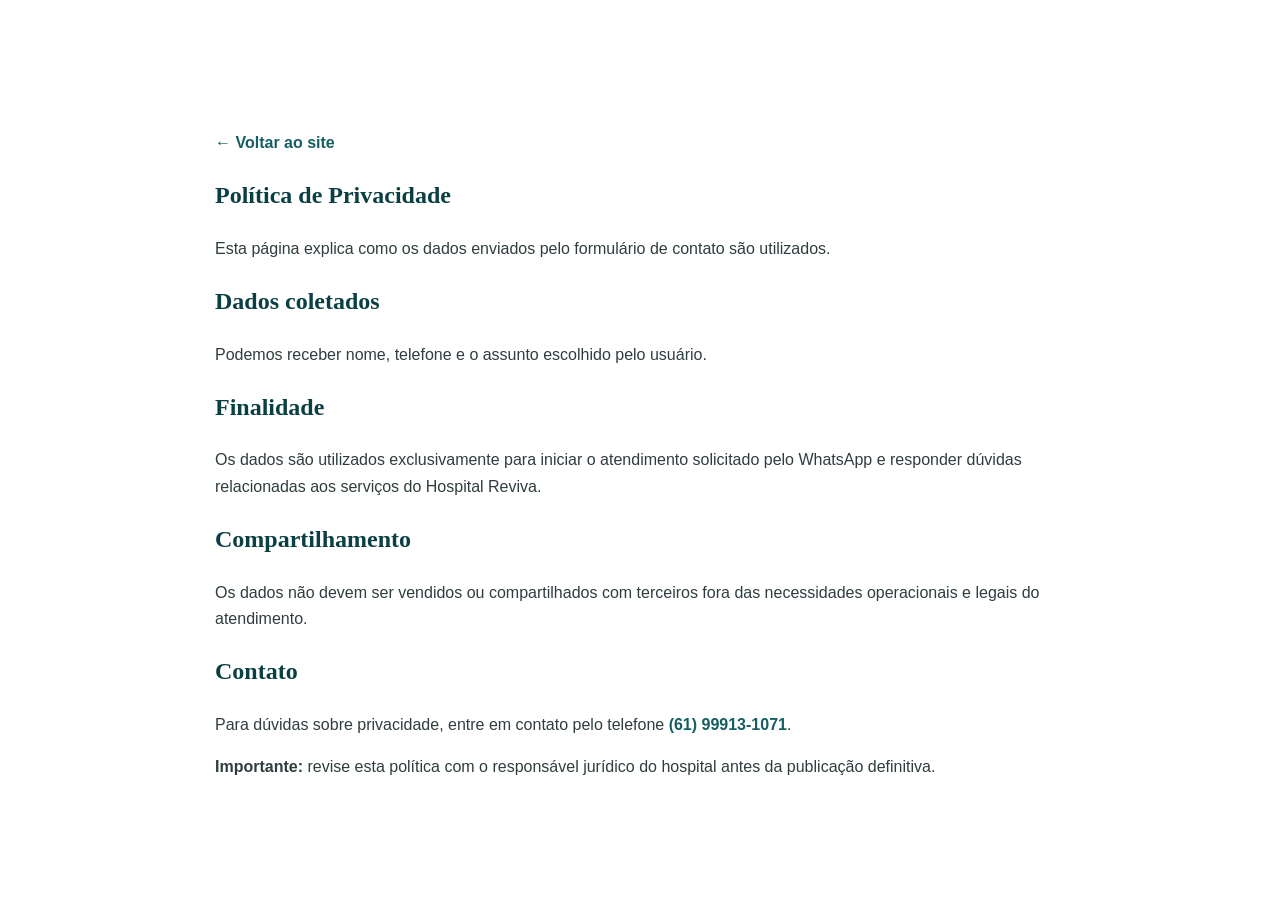
==== privacidade.html @ 27302bc7 "Add files via upload" ====
<!doctype html><html lang="pt-BR"><head><meta charset="utf-8"><meta name="viewport" content="width=device-width,initial-scale=1"><title>Política de Privacidade | Hospital Reviva</title><link rel="stylesheet" href="style.css"><style>.legal{padding:130px 0 80px}.legal article{max-width:850px;margin:auto}.legal h1,.legal h2{font-family:"Libre Baskerville",serif;color:var(--teal-950)}.legal a{color:var(--teal-900);font-weight:800}</style></head><body><main class="legal"><article class="container"><a href="index.html">← Voltar ao site</a><h1>Política de Privacidade</h1><p>Esta página explica como os dados enviados pelo formulário de contato são utilizados.</p><h2>Dados coletados</h2><p>Podemos receber nome, telefone e o assunto escolhido pelo usuário.</p><h2>Finalidade</h2><p>Os dados são utilizados exclusivamente para iniciar o atendimento solicitado pelo WhatsApp e responder dúvidas relacionadas aos serviços do Hospital Reviva.</p><h2>Compartilhamento</h2><p>Os dados não devem ser vendidos ou compartilhados com terceiros fora das necessidades operacionais e legais do atendimento.</p><h2>Contato</h2><p>Para dúvidas sobre privacidade, entre em contato pelo telefone <a href="tel:+5561999131071">(61) 99913-1071</a>.</p><p><strong>Importante:</strong> revise esta política com o responsável jurídico do hospital antes da publicação definitiva.</p></article></main></body></html>
---- style.css ----
:root{
  --teal-950:#0a3f43;
  --teal-900:#155e63;
  --teal-800:#1d777a;
  --teal-700:#4da99c;
  --teal-500:#7fbdb1;
  --mint:#c6e4dc;
  --cream:#f8f4ed;
  --sand:#e9ddca;
  --gold:#d7b56d;
  --ink:#2f3d3f;
  --muted:#687779;
  --line:#d9e2df;
  --white:#fff;
  --shadow:0 24px 70px rgba(10,63,67,.14);
  --shadow-soft:0 14px 36px rgba(10,63,67,.09);
  --radius-lg:30px;
  --radius-md:20px;
  --radius-sm:12px;
  --container:min(1180px,calc(100% - 40px));
}
*{box-sizing:border-box}
html{scroll-behavior:smooth}
body{
  margin:0;
  color:var(--ink);
  background:var(--white);
  font-family:"Manrope",sans-serif;
  line-height:1.65
}
img{display:block;max-width:100%}
a{text-decoration:none;color:inherit}
button,input,select{font:inherit}
button{cursor:pointer}
.container{width:var(--container);margin-inline:auto}
.skip-link{position:fixed;top:-80px;left:16px;z-index:9999;background:#fff;padding:10px 14px;border-radius:8px}
.skip-link:focus{top:16px}

.header{
  position:fixed;inset:0 0 auto;z-index:1000;
  transition:.3s ease
}
.header.scrolled{
  background:rgba(248,244,237,.96);
  backdrop-filter:blur(15px);
  box-shadow:0 10px 28px rgba(10,63,67,.08)
}
.header__inner{
  min-height:92px;
  display:flex;align-items:center;justify-content:space-between;gap:26px
}
.brand img{width:86px;height:86px;object-fit:contain;filter:none}
.header.scrolled .brand img{filter:none}
.menu{display:flex;gap:26px;align-items:center}
.menu a{color:#fff;font-weight:700;font-size:.92rem}
.header.scrolled .menu a{color:var(--teal-950)}
.menu a:hover{color:var(--mint)}
.header.scrolled .menu a:hover{color:var(--teal-700)}
.menu-button{display:none;width:44px;height:44px;border:0;background:transparent;flex-direction:column;justify-content:center;gap:5px}
.menu-button span{width:25px;height:2px;background:#fff;display:block;margin-inline:auto}
.header.scrolled .menu-button span{background:var(--teal-950)}

.button{
  min-height:52px;
  display:inline-flex;align-items:center;justify-content:center;
  padding:0 24px;border-radius:999px;border:1px solid transparent;
  font-weight:800;transition:.2s ease
}
.button:hover{transform:translateY(-2px)}
.button--header{min-height:46px;background:#fff;color:var(--teal-900)}
.header.scrolled .button--header{background:var(--teal-900);color:#fff}
.button--primary{background:linear-gradient(135deg,var(--teal-900),var(--teal-700));color:#fff;box-shadow:0 14px 28px rgba(21,94,99,.22)}
.button--ghost{border-color:rgba(255,255,255,.55);color:#fff;background:rgba(255,255,255,.08);backdrop-filter:blur(8px)}
.button--light{background:#fff;color:var(--teal-900)}
.button--full{width:100%}

.hero{position:relative;min-height:880px;display:grid;align-items:center;overflow:hidden;background:var(--teal-950)}
.hero__image{position:absolute;inset:0;background:url("assets/images/hero.webp") center/cover no-repeat;transform:scale(1.02)}
.hero__shade{position:absolute;inset:0;background:
 radial-gradient(circle at 72% 25%,rgba(127,189,177,.20),transparent 32%),
 linear-gradient(90deg,rgba(6,41,44,.94) 0%,rgba(10,63,67,.82) 48%,rgba(10,63,67,.46) 100%)}
.hero__grid{position:relative;z-index:2;padding-top:130px;padding-bottom:80px;display:grid;grid-template-columns:1.18fr .72fr;gap:72px;align-items:center}
.hero__content{color:#fff}
.overline{display:inline-flex;align-items:center;gap:9px;color:var(--teal-700);font-size:.78rem;font-weight:800;letter-spacing:.13em;text-transform:uppercase;margin-bottom:18px}
.overline::before{content:"";width:30px;height:2px;background:currentColor}
.overline--light{color:var(--mint)}
.hero h1,.section h2,.final-cta h2{
  font-family:"Libre Baskerville",serif;
  line-height:1.12;
  margin:0
}
.hero h1{font-size:clamp(3.4rem,6vw,6.4rem);max-width:780px}
.hero__content>p{max-width:700px;color:rgba(255,255,255,.84);font-size:1.08rem;margin:28px 0 30px}
.hero__actions{display:flex;gap:14px;flex-wrap:wrap}
.hero__badges{display:grid;grid-template-columns:repeat(3,1fr);gap:16px;margin-top:42px;padding-top:25px;border-top:1px solid rgba(255,255,255,.18)}
.hero__badges div{display:grid;gap:2px}
.hero__badges strong{font-size:.94rem}
.hero__badges span{font-size:.82rem;color:rgba(255,255,255,.62)}

.lead-card{background:rgba(255,255,255,.96);border:1px solid rgba(255,255,255,.6);border-radius:var(--radius-lg);padding:32px;box-shadow:var(--shadow)}
.lead-card__tag{font-size:.73rem;font-weight:800;letter-spacing:.12em;text-transform:uppercase;color:var(--teal-700)}
.lead-card h2{font-family:"Libre Baskerville",serif;font-size:2rem;line-height:1.18;margin:10px 0 12px;color:var(--teal-950)}
.lead-card>p{margin:0 0 20px;color:var(--muted)}
.lead-card form{display:grid;gap:14px}
.lead-card label{display:grid;gap:7px;color:var(--teal-950);font-size:.86rem;font-weight:700}
.lead-card input,.lead-card select{width:100%;min-height:50px;border:1px solid var(--line);border-radius:12px;padding:0 14px;outline:0;background:#fff}
.lead-card input:focus,.lead-card select:focus{border-color:var(--teal-700);box-shadow:0 0 0 4px rgba(77,169,156,.12)}
.lead-card small{font-size:.74rem;color:var(--muted);text-align:center}

.quick-trust{background:#fff;box-shadow:0 10px 30px rgba(10,63,67,.06)}
.quick-trust__grid{display:grid;grid-template-columns:repeat(4,1fr)}
.quick-trust article{display:flex;gap:14px;align-items:center;min-height:132px;padding:20px;border-right:1px solid var(--line)}
.quick-trust article:last-child{border-right:0}
.quick-trust article>span{flex:0 0 42px;height:42px;display:grid;place-items:center;border-radius:50%;background:var(--cream);color:var(--teal-700);font-weight:800;font-size:.76rem}
.quick-trust strong{display:block;color:var(--teal-950)}
.quick-trust p{margin:3px 0 0;color:var(--muted);font-size:.8rem;line-height:1.45}

.section{padding:112px 0}
.section--cream{background:var(--cream)}
.section--dark{background:var(--teal-950);position:relative;overflow:hidden}
.section--dark::before{content:"";position:absolute;inset:0;background:radial-gradient(circle at 10% 10%,rgba(127,189,177,.13),transparent 28%)}
.section--dark .container{position:relative}
.split{display:grid;grid-template-columns:1fr 1fr;gap:78px;align-items:center}
.split--reverse .section-copy{order:1}
.split--reverse .image-panel{order:2}
.section-copy h2,.section-heading h2{color:var(--teal-950);font-size:clamp(2.4rem,4vw,4.3rem)}
.section-copy p,.section-heading p{color:var(--muted);font-size:1.02rem}
.section-heading{max-width:780px;margin:0 auto 54px;text-align:center}
.section-heading--light h2,.section-heading--light p{color:#fff}
.section-heading--light p{opacity:.72}

.photo-stack{position:relative;min-height:620px}
.photo-stack__main{width:76%;height:590px;object-fit:cover;border-radius:var(--radius-lg);box-shadow:var(--shadow-soft)}
.photo-stack__small{position:absolute;right:0;bottom:18px;width:44%;height:310px;object-fit:cover;border:10px solid var(--cream);border-radius:24px;box-shadow:var(--shadow-soft)}
.photo-stack__seal{position:absolute;left:30px;bottom:32px;max-width:250px;background:#fff;border-radius:18px;padding:18px 20px;box-shadow:var(--shadow-soft)}
.photo-stack__seal strong{display:block;color:var(--teal-900)}
.photo-stack__seal span{font-size:.84rem;color:var(--muted)}

.feature-list{display:grid;grid-template-columns:repeat(2,1fr);gap:12px;margin:28px 0}
.feature-list span{position:relative;padding-left:28px;font-weight:700;color:var(--teal-950)}
.feature-list span::before{content:"✓";position:absolute;left:0;color:var(--teal-700)}
.text-link{display:inline-flex;gap:10px;color:var(--teal-900);font-weight:800}
.text-link span{transition:.2s}
.text-link:hover span{transform:translateX(4px)}

.cards{display:grid;grid-template-columns:repeat(4,1fr);gap:22px}
.service-card{position:relative;min-height:350px;padding:30px;background:#fff;border:1px solid var(--line);border-radius:var(--radius-md);box-shadow:0 14px 34px rgba(10,63,67,.06);transition:.25s}
.service-card:hover{transform:translateY(-8px);box-shadow:var(--shadow-soft);border-color:#b9d8d1}
.service-card--featured{background:linear-gradient(160deg,var(--teal-950),var(--teal-700));color:#fff;border-color:transparent}
.service-card__label{position:absolute;top:20px;right:20px;padding:6px 10px;border-radius:999px;background:rgba(255,255,255,.14);font-size:.68rem;font-weight:800;text-transform:uppercase}
.service-card__icon{width:58px;height:58px;border-radius:16px;display:grid;place-items:center;background:var(--cream);color:var(--teal-700);font-size:1.7rem;font-weight:800}
.service-card--featured .service-card__icon{background:rgba(255,255,255,.14);color:#fff}
.service-card h3{margin:24px 0 10px;font-size:1.35rem}
.service-card p{color:var(--muted)}
.service-card--featured p{color:rgba(255,255,255,.74)}
.service-card a{position:absolute;left:30px;bottom:28px;color:var(--teal-900);font-weight:800}
.service-card--featured a{color:#fff}

.gallery{display:grid;grid-template-columns:1.35fr .8fr .8fr;grid-template-rows:repeat(2,245px);gap:18px}
.gallery__item{position:relative;overflow:hidden;border-radius:20px;margin:0}
.gallery__item--large{grid-row:1/span 2}
.gallery__item--tall{grid-row:1/span 2;grid-column:3}
.gallery__item img{width:100%;height:100%;object-fit:cover;transition:.45s}
.gallery__item:hover img{transform:scale(1.045)}
.gallery__item figcaption{position:absolute;left:18px;bottom:16px;color:#fff;font-weight:800;text-shadow:0 2px 12px rgba(0,0,0,.4)}

.pill-grid{display:grid;grid-template-columns:repeat(2,1fr);gap:12px;margin:26px 0 32px}
.pill-grid span{padding:14px 18px;background:#fff;border:1px solid var(--line);border-radius:999px;font-weight:800;color:var(--teal-950)}
.image-panel{position:relative}
.image-panel img{width:100%;height:620px;object-fit:cover;border-radius:var(--radius-lg);box-shadow:var(--shadow-soft)}
.image-panel__card{position:absolute;left:28px;right:28px;bottom:28px;background:rgba(255,255,255,.94);backdrop-filter:blur(10px);border-radius:18px;padding:18px 20px}
.image-panel__card strong{display:block;color:var(--teal-900)}
.image-panel__card span{font-size:.84rem;color:var(--muted)}

.process{background:#fff}
.steps{display:grid;grid-template-columns:repeat(4,1fr);gap:22px}
.step{background:var(--cream);border-radius:var(--radius-md);padding:28px;min-height:230px}
.step>span{width:48px;height:48px;border-radius:50%;display:grid;place-items:center;background:var(--teal-900);color:#fff;font-weight:800}
.step h3{color:var(--teal-950);margin:22px 0 8px}
.step p{margin:0;color:var(--muted)}

.statement{padding:86px 0;background:linear-gradient(135deg,var(--teal-900),var(--teal-700))}
.statement p{max-width:1000px;margin:0 auto;color:#fff;text-align:center;font-family:"Libre Baskerville",serif;font-size:clamp(2rem,4vw,4.1rem);line-height:1.18}

.faq-layout{display:grid;grid-template-columns:.9fr 1.1fr;gap:72px;align-items:start}
.accordion{display:grid;gap:12px}
.faq-item{border:1px solid var(--line);border-radius:16px;overflow:hidden;background:#fff}
.faq-item button{width:100%;min-height:72px;padding:18px 22px;border:0;background:transparent;display:flex;align-items:center;justify-content:space-between;text-align:left;color:var(--teal-950);font-weight:800}
.faq-item button span{font-size:1.5rem;color:var(--teal-700);transition:.2s}
.faq-item.open button span{transform:rotate(45deg)}
.faq-item>div{max-height:0;overflow:hidden;transition:max-height .3s ease}
.faq-item>div p{margin:0;padding:0 22px 20px;color:var(--muted)}

.final-cta{position:relative;min-height:580px;display:grid;align-items:center;overflow:hidden}
.final-cta__image{position:absolute;inset:0;background:url("assets/images/cta.webp") center/cover no-repeat}
.final-cta__overlay{position:absolute;inset:0;background:linear-gradient(90deg,rgba(6,41,44,.92),rgba(21,94,99,.55))}
.final-cta__content{position:relative;z-index:2;color:#fff;max-width:780px}
.final-cta h2{font-size:clamp(2.7rem,5vw,5rem)}
.final-cta p{color:rgba(255,255,255,.78);font-size:1.05rem;max-width:680px;margin:22px 0 28px}

.footer{background:#082f32;color:rgba(255,255,255,.72);padding:78px 0 26px}
.footer__grid{display:grid;grid-template-columns:1.4fr repeat(3,1fr);gap:40px}
.footer h3{color:#fff;margin-top:0}
.footer a,.footer span{display:block;margin:8px 0}
.footer__brand img{width:130px;filter:none}
.footer__brand p{max-width:360px}
.footer__bottom{display:flex;justify-content:space-between;gap:20px;border-top:1px solid rgba(255,255,255,.1);margin-top:54px;padding-top:24px;font-size:.82rem}

.floating-whatsapp{position:fixed;right:22px;bottom:22px;z-index:900;min-height:54px;padding:0 20px;border-radius:999px;background:#1fb65c;color:#fff;display:flex;align-items:center;font-weight:800;box-shadow:0 14px 30px rgba(31,182,92,.3)}
.to-top{position:fixed;right:28px;bottom:90px;z-index:890;width:44px;height:44px;border-radius:50%;border:0;background:var(--teal-900);color:#fff;opacity:0;visibility:hidden;transition:.2s}
.to-top.visible{opacity:1;visibility:visible}

.reveal{opacity:0;transform:translateY(24px);transition:opacity .65s ease,transform .65s ease}
.reveal.visible{opacity:1;transform:none}

@media(max-width:1080px){
  .menu{gap:16px}
  .button--header{display:none}
  .hero__grid{grid-template-columns:1fr .82fr;gap:36px}
  .quick-trust__grid{grid-template-columns:repeat(2,1fr)}
  .quick-trust article:nth-child(2){border-right:0}
  .quick-trust article:nth-child(-n+2){border-bottom:1px solid var(--line)}
  .cards{grid-template-columns:repeat(2,1fr)}
  .steps{grid-template-columns:repeat(2,1fr)}
  .footer__grid{grid-template-columns:1.5fr 1fr 1fr}
  .footer__grid>div:last-child{grid-column:2}
}
@media(max-width:820px){
  :root{--container:min(100% - 28px,1180px)}
  .header{background:rgba(10,63,67,.72);backdrop-filter:blur(10px)}
  .header__inner{min-height:78px}
  .brand img{width:72px;height:72px}
  .menu-button{display:flex}
  .menu{position:fixed;left:14px;right:14px;top:78px;display:grid;gap:0;padding:12px;background:#fff;border-radius:16px;box-shadow:var(--shadow-soft);opacity:0;visibility:hidden;transform:translateY(-10px);transition:.2s}
  .menu.open{opacity:1;visibility:visible;transform:none}
  .menu a,.header.scrolled .menu a{color:var(--teal-950);padding:13px 12px;border-bottom:1px solid var(--line)}
  .menu a:last-child{border-bottom:0}
  .hero{min-height:auto}
  .hero__grid{grid-template-columns:1fr;padding-top:130px;padding-bottom:80px}
  .hero h1{font-size:clamp(3rem,11vw,4.8rem)}
  .lead-card{max-width:620px}
  .split,.faq-layout{grid-template-columns:1fr;gap:48px}
  .split--reverse .section-copy,.split--reverse .image-panel{order:initial}
  .gallery{grid-template-columns:1fr 1fr;grid-template-rows:340px repeat(2,220px)}
  .gallery__item--large{grid-column:1/span 2;grid-row:auto}
  .gallery__item--tall{grid-row:auto;grid-column:auto}
  .footer__grid{grid-template-columns:repeat(2,1fr)}
  .footer__grid>div:last-child{grid-column:auto}
}
@media(max-width:560px){
  .section{padding:78px 0}
  .hero__actions{display:grid}
  .hero__actions .button{width:100%}
  .hero__badges{grid-template-columns:1fr}
  .quick-trust__grid{grid-template-columns:1fr}
  .quick-trust article{border-right:0;border-bottom:1px solid var(--line)}
  .cards,.steps,.feature-list,.pill-grid{grid-template-columns:1fr}
  .photo-stack{min-height:auto;display:grid;gap:14px}
  .photo-stack__main{width:100%;height:460px}
  .photo-stack__small{position:static;width:100%;height:280px;border:0}
  .photo-stack__seal{position:static;max-width:none}
  .gallery{grid-template-columns:1fr;grid-template-rows:repeat(6,250px)}
  .gallery__item--large{grid-column:auto}
  .image-panel img{height:520px}
  .footer__grid{grid-template-columns:1fr}
  .footer__bottom{flex-direction:column}
  .floating-whatsapp{left:14px;right:14px;justify-content:center}
  .to-top{right:18px;bottom:88px}
}
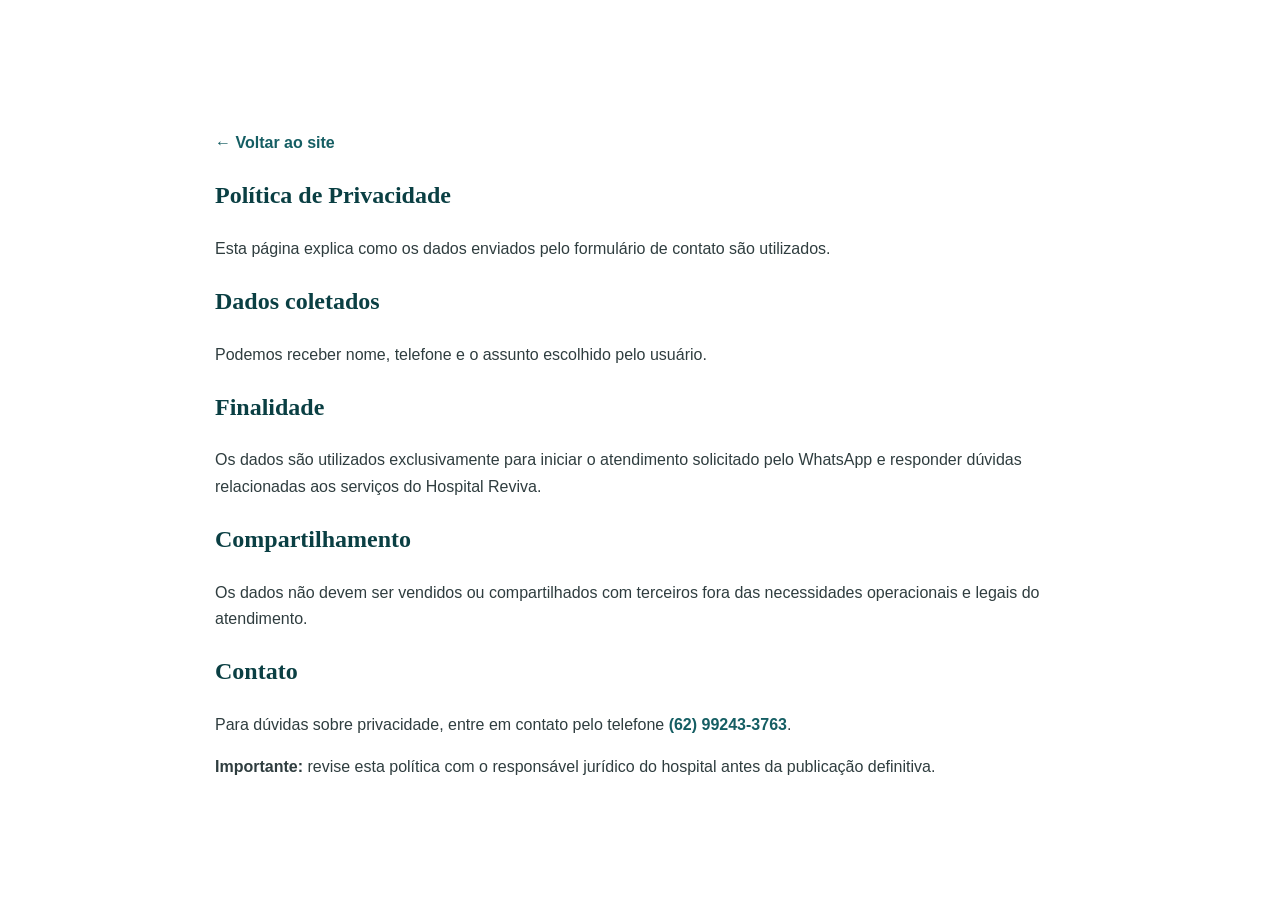
==== commit d43f5b30: "Update privacidade.html" ====
--- a/privacidade.html
+++ b/privacidade.html
@@ -1 +1 @@
-<!doctype html><html lang="pt-BR"><head><meta charset="utf-8"><meta name="viewport" content="width=device-width,initial-scale=1"><title>Política de Privacidade | Hospital Reviva</title><link rel="stylesheet" href="style.css"><style>.legal{padding:130px 0 80px}.legal article{max-width:850px;margin:auto}.legal h1,.legal h2{font-family:"Libre Baskerville",serif;color:var(--teal-950)}.legal a{color:var(--teal-900);font-weight:800}</style></head><body><main class="legal"><article class="container"><a href="index.html">← Voltar ao site</a><h1>Política de Privacidade</h1><p>Esta página explica como os dados enviados pelo formulário de contato são utilizados.</p><h2>Dados coletados</h2><p>Podemos receber nome, telefone e o assunto escolhido pelo usuário.</p><h2>Finalidade</h2><p>Os dados são utilizados exclusivamente para iniciar o atendimento solicitado pelo WhatsApp e responder dúvidas relacionadas aos serviços do Hospital Reviva.</p><h2>Compartilhamento</h2><p>Os dados não devem ser vendidos ou compartilhados com terceiros fora das necessidades operacionais e legais do atendimento.</p><h2>Contato</h2><p>Para dúvidas sobre privacidade, entre em contato pelo telefone <a href="tel:+5561999131071">(61) 99913-1071</a>.</p><p><strong>Importante:</strong> revise esta política com o responsável jurídico do hospital antes da publicação definitiva.</p></article></main></body></html>+<!doctype html><html lang="pt-BR"><head><meta charset="utf-8"><meta name="viewport" content="width=device-width,initial-scale=1"><title>Política de Privacidade | Hospital Reviva</title><link rel="stylesheet" href="style.css"><style>.legal{padding:130px 0 80px}.legal article{max-width:850px;margin:auto}.legal h1,.legal h2{font-family:"Libre Baskerville",serif;color:var(--teal-950)}.legal a{color:var(--teal-900);font-weight:800}</style></head><body><main class="legal"><article class="container"><a href="index.html">← Voltar ao site</a><h1>Política de Privacidade</h1><p>Esta página explica como os dados enviados pelo formulário de contato são utilizados.</p><h2>Dados coletados</h2><p>Podemos receber nome, telefone e o assunto escolhido pelo usuário.</p><h2>Finalidade</h2><p>Os dados são utilizados exclusivamente para iniciar o atendimento solicitado pelo WhatsApp e responder dúvidas relacionadas aos serviços do Hospital Reviva.</p><h2>Compartilhamento</h2><p>Os dados não devem ser vendidos ou compartilhados com terceiros fora das necessidades operacionais e legais do atendimento.</p><h2>Contato</h2><p>Para dúvidas sobre privacidade, entre em contato pelo telefone <a href="tel:+5562992433763">(62) 99243-3763</a>.</p><p><strong>Importante:</strong> revise esta política com o responsável jurídico do hospital antes da publicação definitiva.</p></article></main></body></html>
